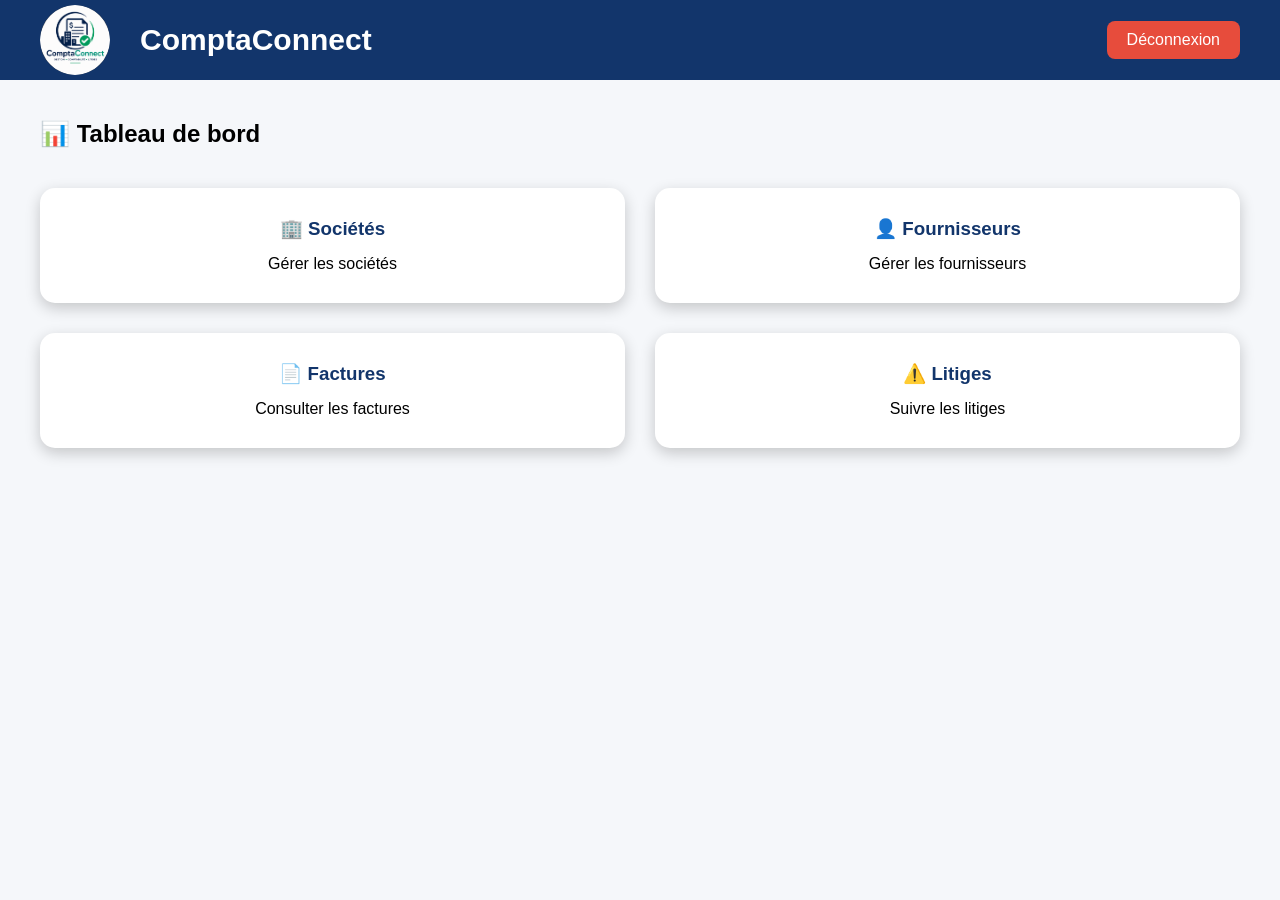
==== dashboard.html @ 7237cdde "Ajout du tableau de bord et de la gestion des sociétés" ====
<!DOCTYPE html>
<html lang="fr">

<head>
    <meta charset="UTF-8">
    <meta name="viewport" content="width=device-width, initial-scale=1.0">
    <title>ComptaConnect - Tableau de bord</title>

    <link rel="stylesheet" href="style.css">
</head>

<body>

<header class="header">
    <div class="logo">
        <img src="images/logo.png" alt="Logo">
        <h1>ComptaConnect</h1>
    </div>

    <button class="btn-deconnexion">Déconnexion</button>
</header>

<main>

    <h2>📊 Tableau de bord</h2>

    <div class="cartes">

        <div class="carte" onclick="window.location.href='societes.html'">
            <h3>🏢 Sociétés</h3>
            <p>Gérer les sociétés</p>
        </div>

        <div class="carte">
            <h3>👤 Fournisseurs</h3>
            <p>Gérer les fournisseurs</p>
        </div>

        <div class="carte">
            <h3>📄 Factures</h3>
            <p>Consulter les factures</p>
        </div>

        <div class="carte">
            <h3>⚠️ Litiges</h3>
            <p>Suivre les litiges</p>
        </div>

    </div>

</main>
</body>
</html>
---- style.css ----
*{
    margin:0;
    padding:0;
    box-sizing:border-box;
}

body{
    font-family:Arial, Helvetica, sans-serif;
    background:#F5F7FA;
}

header{
    background:#0A2E5D;
    height:80px;
    display:flex;
    align-items:center;
    justify-content:space-between;
    padding:0 40px;
}

.logo{
    display:flex;
    align-items:center;
}

.logo img{
    width:70px;
    height:70px;
    border-radius:50%;
}

.logo h1{
    color:white;
    margin-left:15px;
    font-size:30px;
}

nav a{
    color:white;
    text-decoration:none;
    margin-left:30px;
    font-size:18px;
}

nav a:hover{
    color:#16C784;
}

.hero{
    text-align:center;
    margin-top:80px;
}

.hero h2{
    font-size:42px;
    color:#0A2E5D;
}

.hero p{
    margin-top:20px;
    font-size:20px;
    color:#555;
}

footer{
    background:#0A2E5D;
    color:white;
    text-align:center;
    padding:20px;
    margin-top:100px;
}

footer p{
    margin:8px 0;
}
.login-container{
    width:400px;
    background:white;
    margin:80px auto;
    padding:40px;
    border-radius:15px;
    box-shadow:0 0 20px rgba(0,0,0,0.15);
    text-align:center;
}

.login-logo{
    width:100px;
    margin-bottom:20px;
}

.login-container h1{
    color:#0A2E5D;
    margin-bottom:10px;
}

.login-container p{
    color:#666;
    margin-bottom:30px;
}

.login-container input{
    width:100%;
    padding:15px;
    margin-bottom:20px;
    border:1px solid #ccc;
    border-radius:8px;
    font-size:16px;
}

.login-container button{
    width:100%;
    padding:15px;
    background:#16C784;
    color:white;
    border:none;
    border-radius:8px;
    font-size:18px;
    cursor:pointer;
}

.login-container button:hover{
    background:#12a56a;
}
.header{
    display:flex;
    justify-content:space-between;
    align-items:center;
    background:#12356b;
    color:white;
    padding:20px 40px;
}

.logo{
    display:flex;
    align-items:center;
    gap:15px;
}

.logo img{
    width:70px;
}

.btn-deconnexion{
    background:#e74c3c;
    color:white;
    border:none;
    padding:10px 20px;
    border-radius:8px;
    cursor:pointer;
    font-size:16px;
}

main{
    padding:40px;
}

.cartes{
    display:grid;
    grid-template-columns:repeat(2,1fr);
    gap:30px;
    margin-top:40px;
}

.carte{
    background:white;
    border-radius:15px;
    padding:30px;
    box-shadow:0 5px 15px rgba(0,0,0,.2);
    text-align:center;
    transition:0.3s;
    cursor:pointer;
}

.carte:hover{
    transform:translateY(-8px);
}

.carte h3{
    color:#12356b;
    margin-bottom:15px;
}
.btn-ajouter{
    background:#12356b;
    color:white;
    border:none;
    padding:12px 20px;
    border-radius:8px;
    cursor:pointer;
    margin:20px 0;
    font-size:16px;
}

table{
    width:100%;
    border-collapse:collapse;
    background:white;
    border-radius:10px;
    overflow:hidden;
    box-shadow:0 5px 15px rgba(0,0,0,.2);
}

th{
    background:#12356b;
    color:white;
    padding:15px;
}

td{
    padding:15px;
    border-bottom:1px solid #ddd;
    text-align:center;
}

tr:hover{
    background:#f5f5f5;
}
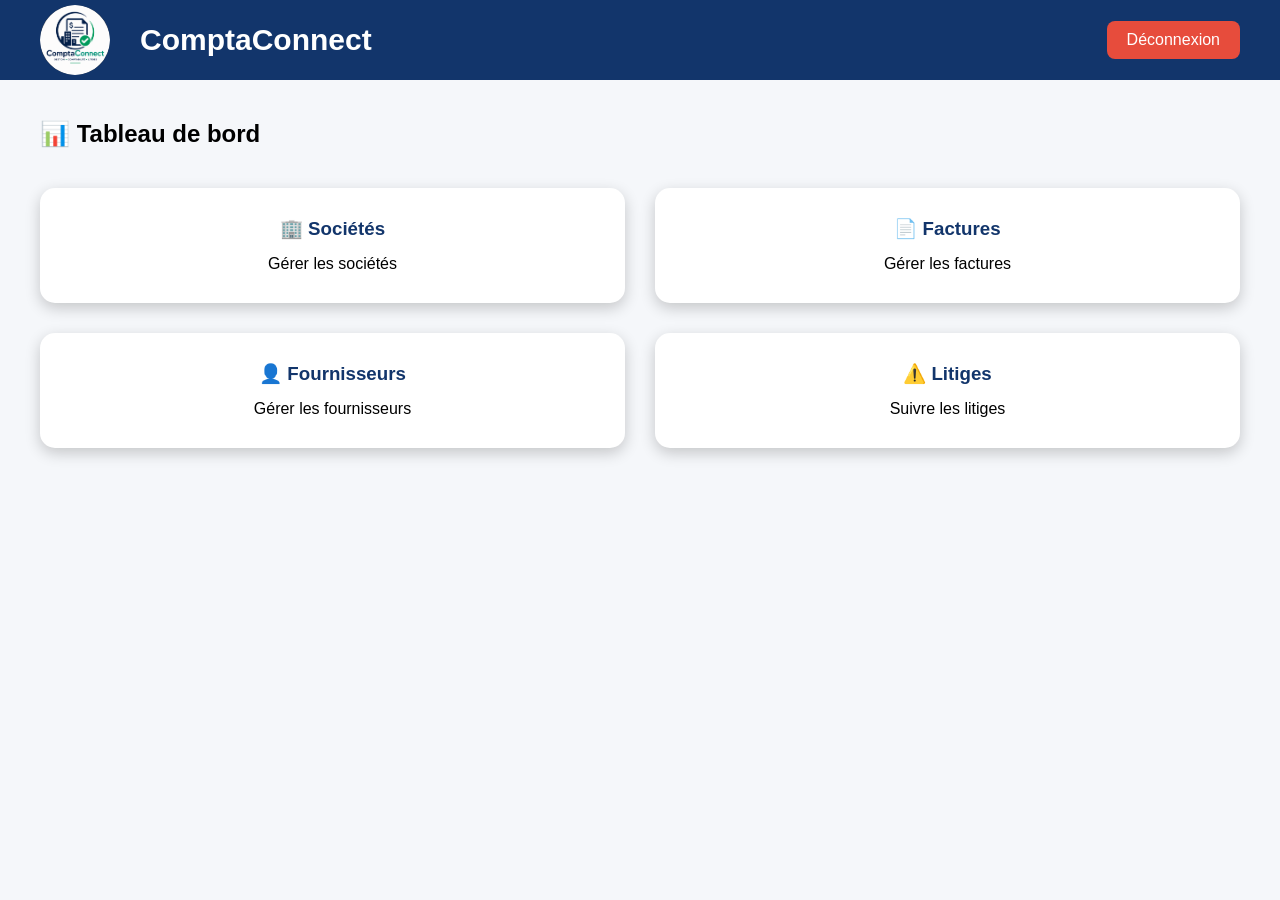
==== commit 6451100f: "Ajout du module factures avec statistiques et filtres" ====
--- a/dashboard.html
+++ b/dashboard.html
@@ -26,28 +26,27 @@
 
     <div class="cartes">
 
-        <div class="carte" onclick="window.location.href='societes.html'">
-            <h3>🏢 Sociétés</h3>
-            <p>Gérer les sociétés</p>
-        </div>
-
-        <div class="carte">
-            <h3>👤 Fournisseurs</h3>
-            <p>Gérer les fournisseurs</p>
-        </div>
-
-        <div class="carte">
-            <h3>📄 Factures</h3>
-            <p>Consulter les factures</p>
-        </div>
-
-        <div class="carte">
-            <h3>⚠️ Litiges</h3>
-            <p>Suivre les litiges</p>
-        </div>
-
+    <div class="carte" onclick="window.location.href='societes.html'">
+        <h3>🏢 Sociétés</h3>
+        <p>Gérer les sociétés</p>
     </div>
 
+    <div class="carte" onclick="window.location.href='factures.html'">
+        <h3>📄 Factures</h3>
+        <p>Gérer les factures</p>
+    </div>
+
+    <div class="carte">
+        <h3>👤 Fournisseurs</h3>
+        <p>Gérer les fournisseurs</p>
+    </div>
+
+    <div class="carte">
+        <h3>⚠️ Litiges</h3>
+        <p>Suivre les litiges</p>
+    </div>
+
+</div>
 </main>
 </body>
 </html>
--- a/style.css
+++ b/style.css
@@ -213,4 +213,167 @@
 
 tr:hover{
     background:#f5f5f5;
+}
+.btn-supprimer{
+    background:#e74c3c;
+    color:white;
+    border:none;
+    padding:8px 12px;
+    border-radius:5px;
+    cursor:pointer;
+}
+
+.btn-supprimer:hover{
+    opacity:0.8;
+}
+.btn-modifier{
+    background:#3498db;
+    color:white;
+    border:none;
+    padding:8px 12px;
+    border-radius:5px;
+    cursor:pointer;
+    margin-right:5px;
+}
+
+.btn-modifier:hover{
+    opacity:0.8;
+}
+/*==============================*/
+/* STATISTIQUES */
+/*==============================*/
+
+.stats-factures{
+
+display:flex;
+
+gap:20px;
+
+margin:30px 0;
+
+flex-wrap:wrap;
+
+}
+
+.stat-card{
+
+flex:1;
+
+min-width:170px;
+
+background:white;
+
+padding:20px;
+
+border-radius:15px;
+
+text-align:center;
+
+box-shadow:0 5px 15px rgba(0,0,0,.12);
+
+}
+
+.stat-card h3{
+
+margin-bottom:10px;
+
+}
+
+.stat-card p{
+
+font-size:35px;
+
+font-weight:bold;
+
+color:#1b3f7a;
+
+}
+
+.payee{
+
+border-left:8px solid #2ecc71;
+
+}
+
+.attente{
+
+border-left:8px solid orange;
+
+}
+
+.nonpayee{
+
+border-left:8px solid red;
+
+}
+
+.litige{
+
+border-left:8px solid #9b59b6;
+
+}
+
+/*==============================*/
+
+.zone-filtre{
+
+background:white;
+
+padding:25px;
+
+border-radius:15px;
+
+box-shadow:0 5px 15px rgba(0,0,0,.10);
+
+margin-bottom:30px;
+
+}
+
+.ligne-filtre{
+
+display:grid;
+
+grid-template-columns:repeat(auto-fit,minmax(220px,1fr));
+
+gap:15px;
+
+margin-top:20px;
+
+}
+
+.ligne-filtre input,
+.ligne-filtre select{
+
+padding:12px;
+
+font-size:15px;
+
+border-radius:8px;
+
+border:1px solid #ccc;
+
+}
+
+#btnRecherche{
+
+background:#1b3f7a;
+
+color:white;
+
+border:none;
+
+border-radius:8px;
+
+cursor:pointer;
+
+font-size:16px;
+
+padding:12px;
+
+}
+
+#btnRecherche:hover{
+
+background:#2859a8;
+
 }
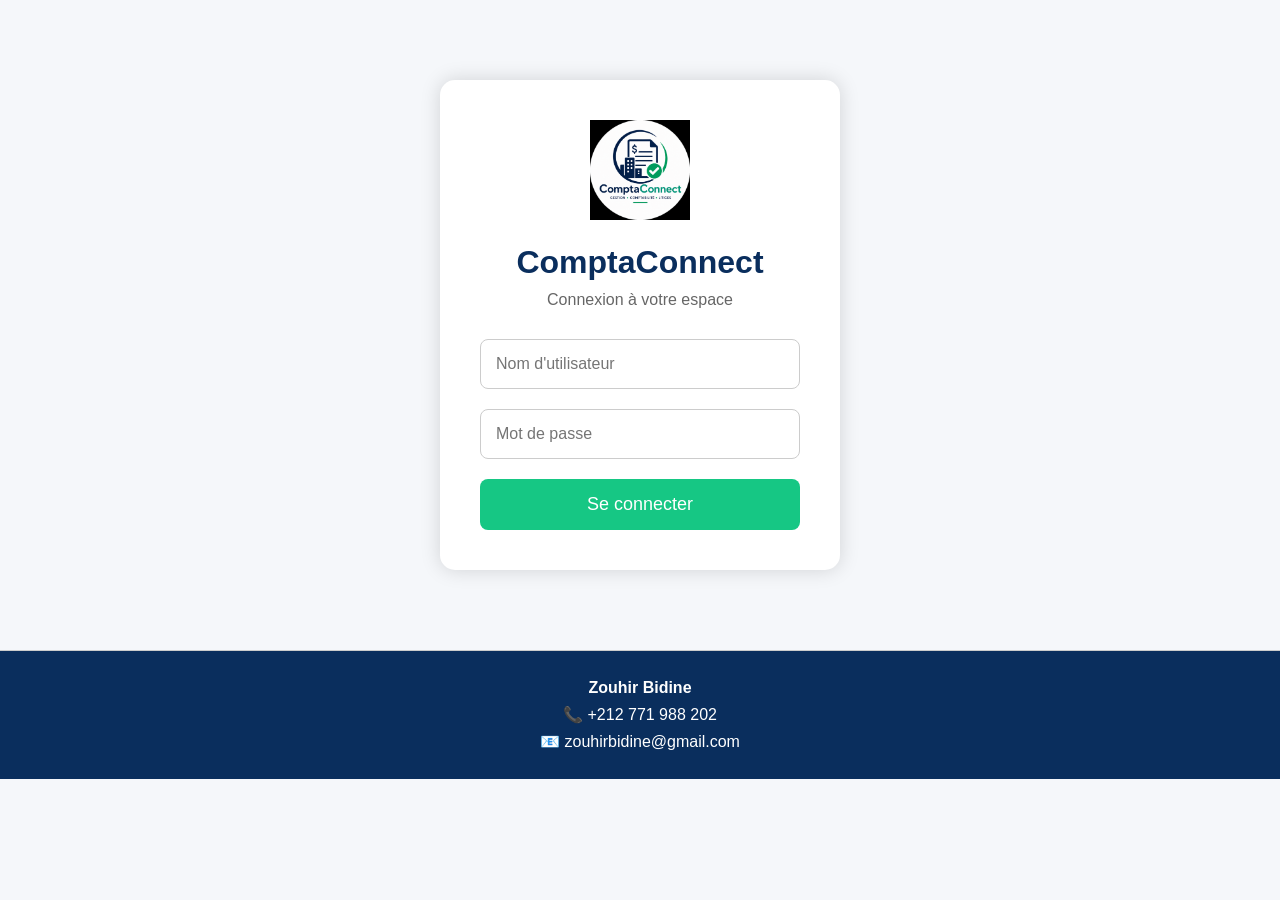
==== commit 666f139a: "Correction du bouton de déconnexion et mise à jour du projet" ====
--- a/dashboard.html
+++ b/dashboard.html
@@ -10,6 +10,9 @@
 </head>
 
 <body>
+    <script src="script.js"></script>
+</body>
+</html>
 
 <header class="header">
     <div class="logo">
@@ -36,10 +39,10 @@
         <p>Gérer les factures</p>
     </div>
 
-    <div class="carte">
-        <h3>👤 Fournisseurs</h3>
-        <p>Gérer les fournisseurs</p>
-    </div>
+    <div class="carte" onclick="window.location.href='fournisseurs.html'">
+    <h3>👤 Fournisseurs</h3>
+    <p>Gérer les fournisseurs</p>
+</div>
 
     <div class="carte">
         <h3>⚠️ Litiges</h3>
